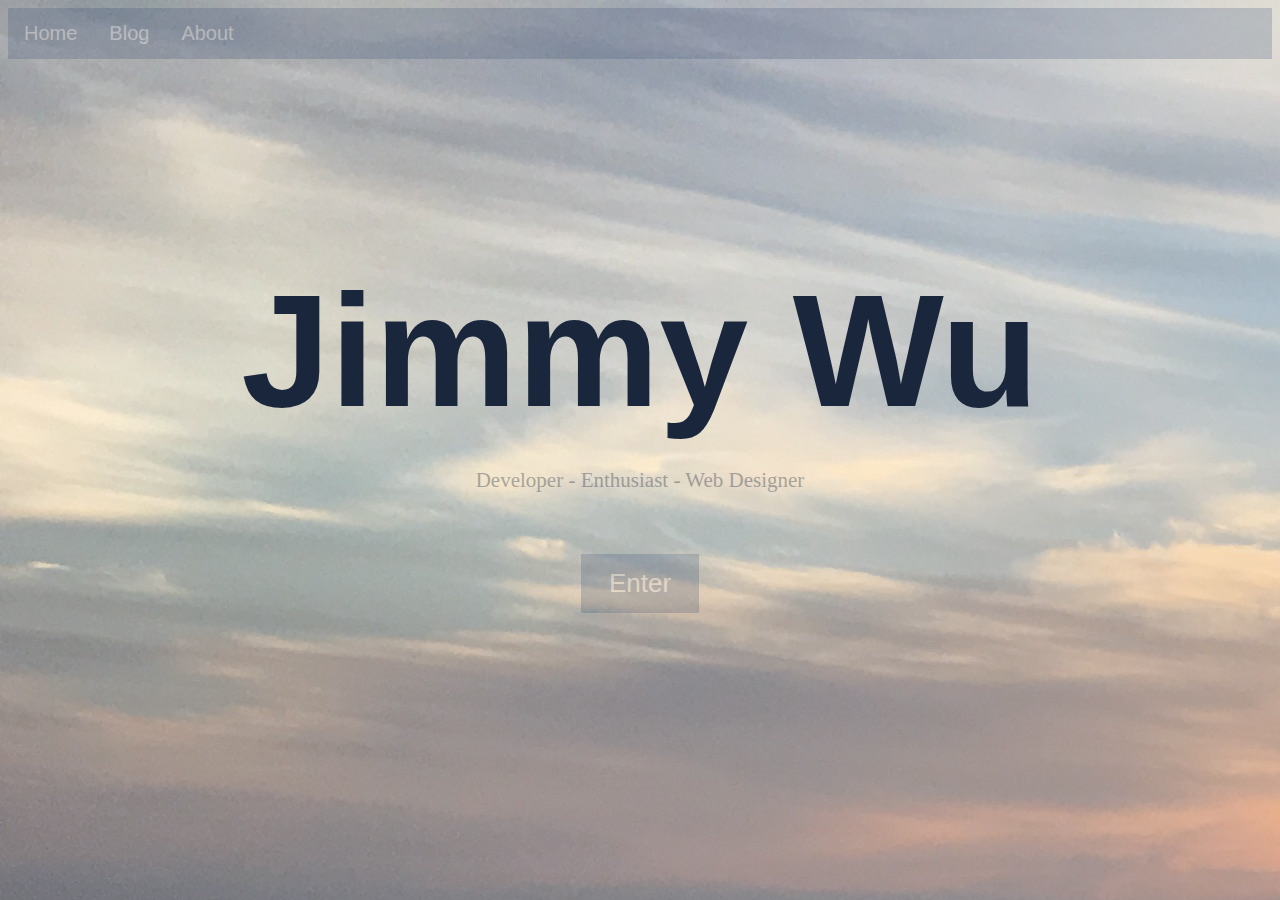
==== index.html @ ab3a47f3 "First Commit" ====
<html>
    <head>
        <title>Hey Its Jimmy</title>
        <meta charset="UTF-8">
        <meta name="viewport" content="width=device-width, initial-scale=1.0">
        <link rel="stylesheet" type="text/css" href="Styler.css">
        <script src="https://ajax.googleapis.com/ajax/libs/jquery/1.12.4/jquery.min.js"></script>
    </head>
   
    <body>
        <script>
            $(document).ready(function(){
                $("#list1").hide();
                $("#pre1").hide();
                $("#pre2").hide();
                $("#button").hide();
                $("#list1").fadeIn(1700);
                $("#pre1").fadeIn(1700);
                $("#pre2").fadeIn(1700);
                $("#button").fadeIn(1700);
            });
        </script>
        <ul id="list1">
            <li><a href="index.html">Home</a></li>
            <li><a href="blog.html">Blog</a></li>
            <li><a href="about.html">About</a><li>
        </ul>
        <h1><br>Jimmy Wu</h1>
        <pre id="pre2"><br><br>Developer - Enthusiast - Web Designer
        </pre>
        <br><br><br> 
        <button id="button" type="button" onclick='window.location.href="about.html"'>Enter</button>
    </body>
    
</html>
---- Styler.css ----
body{
    background-color:azure;
    background-image:url("images/Ocean.JPG");
    text-align:center;
}
ul{
    list-style-type:none;
    padding:0;
    overflow: hidden;
    background-color: #354B73;
    opacity:0.65;
}
li{
    display:inline;
    float:left;
}
li a {
    font-family:arial;
    font-size:20px;
    display: block;
    color: white;
    text-align: center;
    padding: 14px 16px;
    text-decoration: none;
}
li a:hover {
    background-color:#0C1F41;
}
h1{
    color:#19263C;
    font-size:160px;
    font-family:arial;
    display:inline;
    text-align:left;
}

p{
    color:#19263C;
    font-size:44px;
    padding:0;
    text-align:center;
    display:inline;

}
pre{
    color:#19263C;
    font-size:21px;
    text-align:center;  
    display:inline;
    font-family:verdana;
}

#section{
    width:875px;
    height:800px;
    padding:20px;
    background-color:#354B73;
    opacity:0.65;
    font-family:verdana;
    margin: 0 auto;
}

button{
    color:white;
    background-color:#354B73;
    text-align:center;
    display:inline-block;
    border:none;
    font-size:26px;
    padding: 14px 28px;
    opacity:0.65;
}
button:hover{
    background-color:#0C1F41;
}
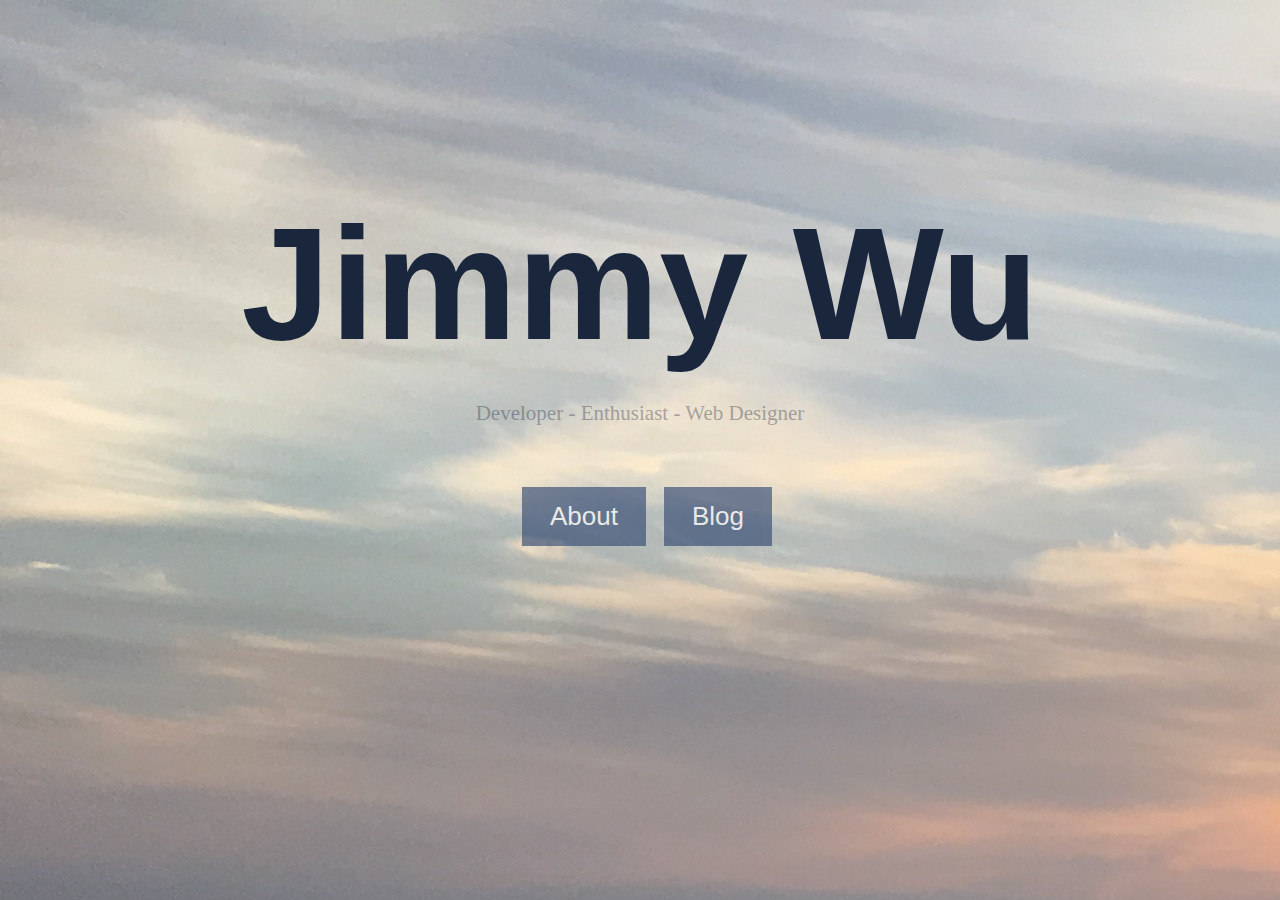
==== commit 3d9761ee: "Finished design of modal for contact, adjusted index" ====
--- a/index.html
+++ b/index.html
@@ -10,26 +10,20 @@
     <body>
         <script>
             $(document).ready(function(){
-                $("#list1").hide();
                 $("#pre1").hide();
                 $("#pre2").hide();
                 $("#button").hide();
-                $("#list1").fadeIn(1700);
                 $("#pre1").fadeIn(1700);
                 $("#pre2").fadeIn(1700);
                 $("#button").fadeIn(1700);
             });
         </script>
-        <ul id="list1">
-            <li><a href="index.html">Home</a></li>
-            <li><a href="blog.html">Blog</a></li>
-            <li><a href="about.html">About</a><li>
-        </ul>
         <h1><br>Jimmy Wu</h1>
         <pre id="pre2"><br><br>Developer - Enthusiast - Web Designer
         </pre>
         <br><br><br> 
-        <button id="button" type="button" onclick='window.location.href="about.html"'>Enter</button>
+        <button id="about-button" type="button" onclick='window.location.href="about.html"'>About</button>
+        <button id="blog-button" type="button" onclick='window.location.href="blog.html"'>Blog</button>
     </body>
     
 </html>
--- a/Styler.css
+++ b/Styler.css
@@ -53,13 +53,15 @@
 
 #section{
     width:875px;
-    height:800px;
+    height:700px;
     padding:20px;
     background-color:#354B73;
     opacity:0.65;
     font-family:verdana;
     margin: 0 auto;
+    position:relative;
 }
+
 
 button{
     color:white;
@@ -70,7 +72,66 @@
     font-size:26px;
     padding: 14px 28px;
     opacity:0.65;
+    margin-left:14px; 
 }
 button:hover{
     background-color:#0C1F41;
+}
+
+.modal{
+    width:100%;
+    height:100%;
+    display:none;
+    position:fixed;
+    top:0px;
+    left:0px;
+    background:rgba(0,0,0,0.75);
+}
+
+.contact{
+    max-width:700px;
+    height:700px;
+    width:90%;
+    position:absolute;
+    top:50%;
+    left:50%;
+    transform:translate(-50%, -50%);
+    background:white;   
+    border-width: 2px;
+    border-bottom-width:42px;
+    border-bottom-color:#354B73;
+    border-bottom-style: solid;
+    border-top-width:42px;
+    border-top-color:#354B73;
+    border-top-style: solid;
+    border-radius:29px;
+}
+
+.popup-close{
+    width:30px;
+    height:30px;
+    padding-top:4px;
+    display:inline-block;
+    position:absolute;
+    top:0px;
+    right:0px;
+    transition:ease 0.25s all;
+    transform:translate(50%, -50%);
+    border-radius:1000px;
+    background:rgba(0,0,0,0.8);
+    font-family:Verdana;
+    font-size:20px;
+    text-align:center;
+    line-height:100%;
+    color:#fff;
+}
+
+.popup-close:hover{
+    opacity:.65;
+}
+
+input{
+    width:250px;
+    margin-right:300px;
+    font-family:verdana;
 }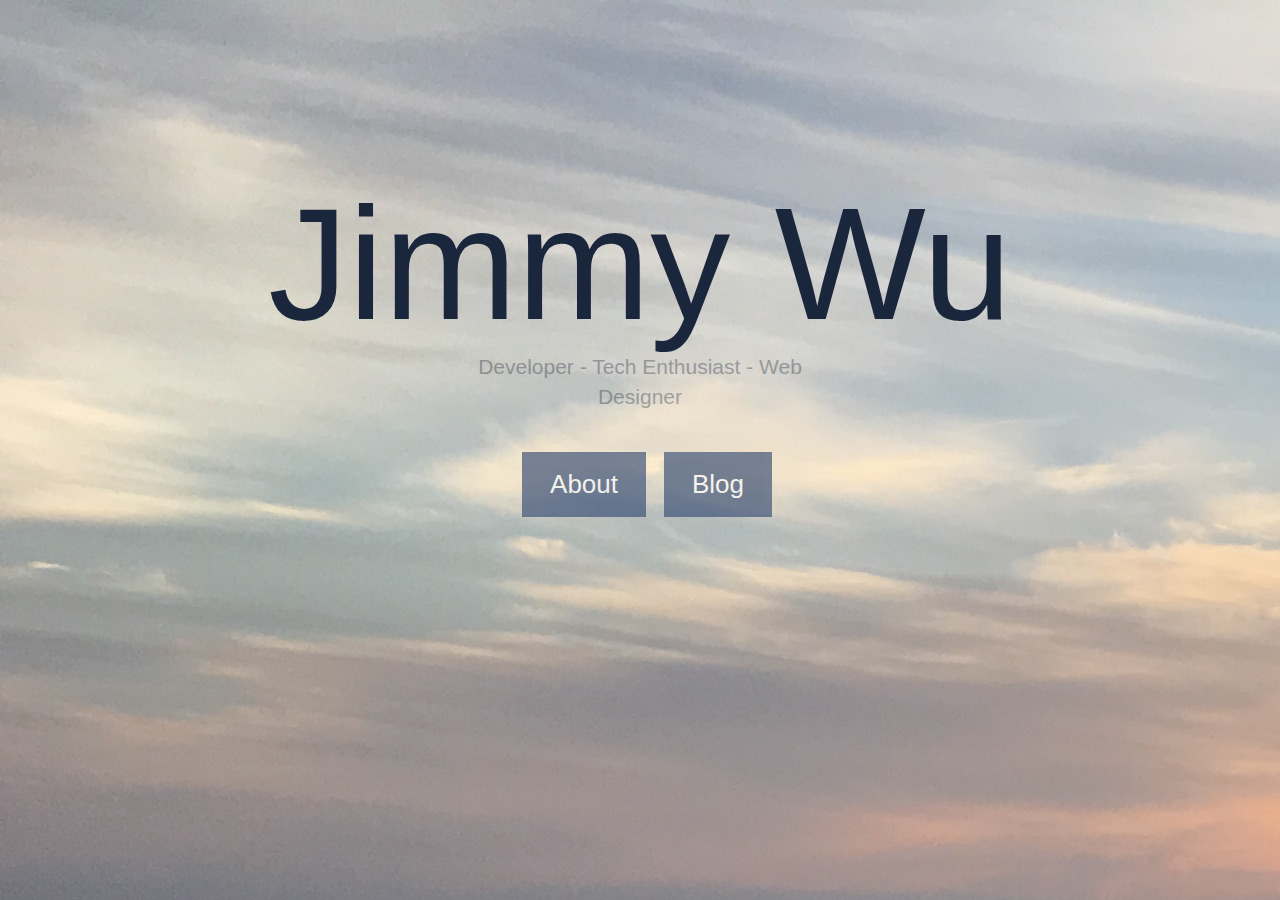
==== commit 0f5ff533: "Added ajax call for email. Must ensure everything is secure before launch" ====
--- a/index.html
+++ b/index.html
@@ -1,28 +1,34 @@
-<html>
+<html lang="en">
     <head>
         <title>Hey Its Jimmy</title>
         <meta charset="UTF-8">
-        <meta name="viewport" content="width=device-width, initial-scale=1.0">
+        <meta name="viewport" content="width=device-width, initial-scale=1">
+        <link rel="stylesheet" href="https://maxcdn.bootstrapcdn.com/bootstrap/3.3.7/css/bootstrap.min.css">
         <link rel="stylesheet" type="text/css" href="Styler.css">
         <script src="https://ajax.googleapis.com/ajax/libs/jquery/1.12.4/jquery.min.js"></script>
+        <script src="https://maxcdn.bootstrapcdn.com/bootstrap/3.3.7/js/bootstrap.min.js"></script>
     </head>
    
     <body>
         <script>
             $(document).ready(function(){
-                $("#pre1").hide();
-                $("#pre2").hide();
+                $("#desc").hide();
                 $("#button").hide();
-                $("#pre1").fadeIn(1700);
-                $("#pre2").fadeIn(1700);
+                $("#desc").fadeIn(1700);
                 $("#button").fadeIn(1700);
             });
         </script>
-        <h1><br>Jimmy Wu</h1>
-        <pre id="pre2"><br><br>Developer - Enthusiast - Web Designer
-        </pre>
-        <br><br><br> 
-        <button id="about-button" type="button" onclick='window.location.href="about.html"'>About</button>
+        <div class="container-fluid">
+            <h1><br>Jimmy Wu</h1>
+            <br> 
+            <div class="row">
+                <div class="col-lg-4"></div>
+                <div id="desc" class="col-lg-4">Developer - Tech Enthusiast - Web Designer</div>
+                <div class="col-lg-4"></div>
+            </div>
+        </div>
+        <br><br>
+        <button id="about-button" type="button" onclick='window.location.href="about.php"'>About</button>
         <button id="blog-button" type="button" onclick='window.location.href="blog.html"'>Blog</button>
     </body>
     
--- a/Styler.css
+++ b/Styler.css
@@ -43,12 +43,12 @@
     display:inline;
 
 }
-pre{
+#desc{
     color:#19263C;
     font-size:21px;
     text-align:center;  
     display:inline;
-    font-family:verdana;
+    font-family:arial;
 }
 
 #section{
@@ -76,6 +76,23 @@
 }
 button:hover{
     background-color:#0C1F41;
+    
+}
+
+.mail{
+    color:white;
+    background-color:#727272;
+    text-align:center;
+    display:inline-block;
+    border:none;
+    font-size:26px;
+    padding: 14px 28px;
+    margin-left:14px; 
+    opacity:1;
+}
+
+.mail:hover{
+    background-color:#A4A3A3;
 }
 
 .modal{
@@ -90,21 +107,20 @@
 
 .contact{
     max-width:700px;
-    height:700px;
+    height:500px;
     width:90%;
     position:absolute;
     top:50%;
     left:50%;
     transform:translate(-50%, -50%);
-    background:white;   
+    background:#7F7E7E;   
     border-width: 2px;
     border-bottom-width:42px;
-    border-bottom-color:#354B73;
+    border-bottom-color:#7F7E7E;
     border-bottom-style: solid;
     border-top-width:42px;
-    border-top-color:#354B73;
+    border-top-color:#7F7E7E;
     border-top-style: solid;
-    border-radius:29px;
 }
 
 .popup-close{
@@ -134,4 +150,20 @@
     width:250px;
     margin-right:300px;
     font-family:verdana;
+    margin:17px;
+    margin-bottom:0px; 
+    height:31px;
+    font-size:16px;
+}
+
+input:focus{
+    border: 3px solid #555;
+}
+
+textarea{
+    font-size:20px;
+}
+
+textarea:focus{
+    border: 3px solid #555;
 }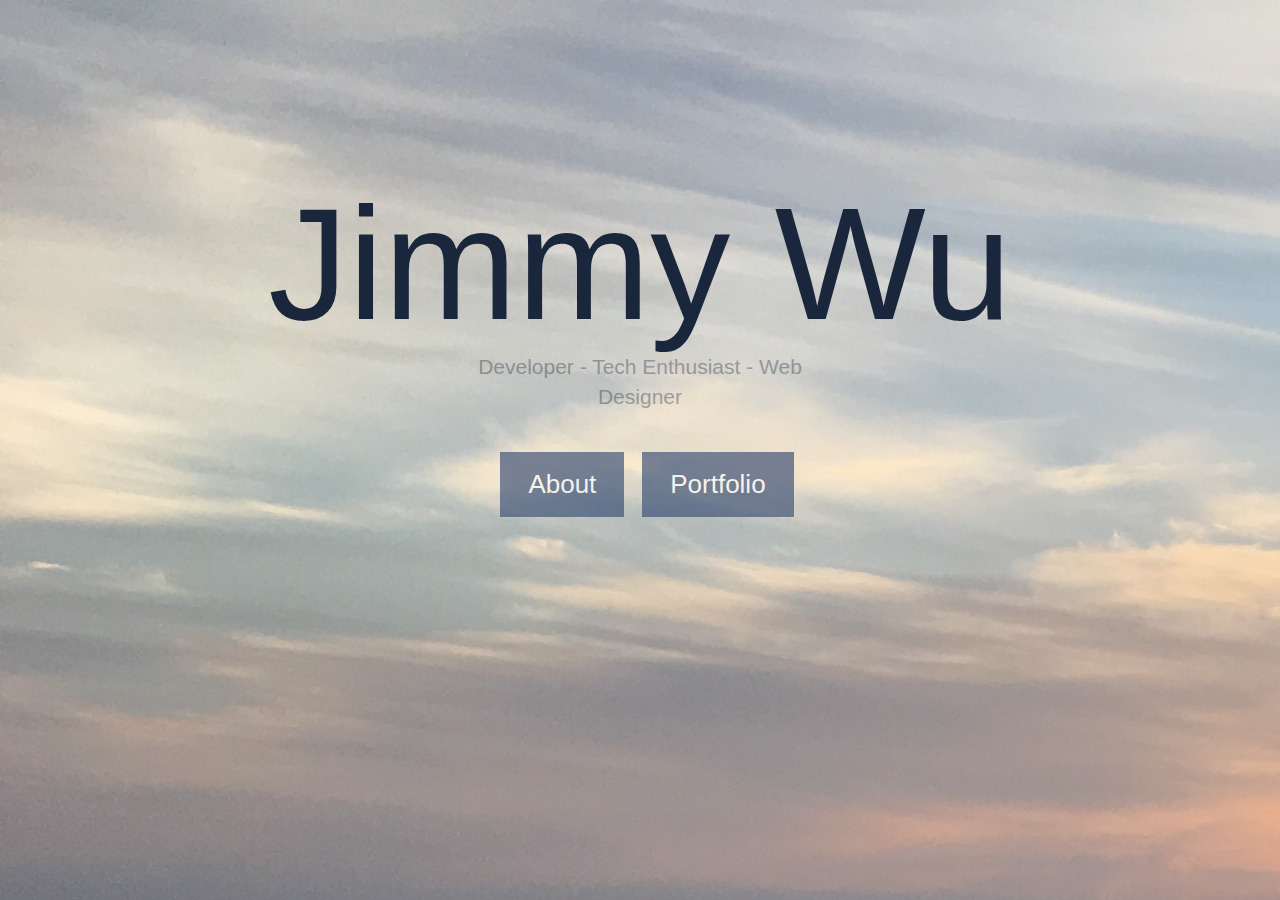
==== commit aa0ccea0: "Created Portfolio.html for future use. Trying to use refactor code and use bootstrap for better resp" ====
--- a/index.html
+++ b/index.html
@@ -29,7 +29,7 @@
         </div>
         <br><br>
         <button id="about-button" type="button" onclick='window.location.href="about.php"'>About</button>
-        <button id="blog-button" type="button" onclick='window.location.href="blog.html"'>Blog</button>
+        <button id="blog-button" type="button" onclick='window.location.href="Portfolio.html"'>Portfolio</button>
     </body>
     
 </html>
--- a/Styler.css
+++ b/Styler.css
@@ -4,6 +4,7 @@
     background-image:url("images/Ocean.JPG");
     text-align:center;
 }
+
 ul{
     list-style-type:none;
     padding:0;
@@ -11,10 +12,12 @@
     background-color: #354B73;
     opacity:0.65;
 }
+
 li{
     display:inline;
     float:left;
 }
+
 li a {
     font-family:arial;
     font-size:20px;
@@ -24,9 +27,11 @@
     padding: 14px 16px;
     text-decoration: none;
 }
+
 li a:hover {
     background-color:#0C1F41;
 }
+
 h1{
     color:#19263C;
     font-size:160px;
@@ -62,7 +67,6 @@
     position:relative;
 }
 
-
 button{
     color:white;
     background-color:#354B73;
@@ -74,25 +78,31 @@
     opacity:0.65;
     margin-left:14px; 
 }
+
 button:hover{
     background-color:#0C1F41;
-    
 }
 
 .mail{
     color:white;
-    background-color:#727272;
+    background-color:#36454f;
     text-align:center;
     display:inline-block;
     border:none;
     font-size:26px;
     padding: 14px 28px;
-    margin-left:14px; 
+    margin-left:0px; 
     opacity:1;
+    width:550
 }
 
 .mail:hover{
-    background-color:#A4A3A3;
+    background-color:#0C1F41;
+}
+
+#modal_header{
+    font-color:#354B73;
+    font-family:sans-serif; 
 }
 
 .modal{
@@ -106,25 +116,26 @@
 }
 
 .contact{
+    font-color:blue;
     max-width:700px;
-    height:500px;
+    height:650px;
     width:90%;
     position:absolute;
     top:50%;
     left:50%;
     transform:translate(-50%, -50%);
-    background:#7F7E7E;   
+    background:white;   
     border-width: 2px;
     border-bottom-width:42px;
-    border-bottom-color:#7F7E7E;
+    border-bottom-color:white;
     border-bottom-style: solid;
     border-top-width:42px;
-    border-top-color:#7F7E7E;
+    border-top-color:white;
     border-top-style: solid;
 }
 
 .popup-close{
-    width:30px;
+    width:15px;
     height:30px;
     padding-top:4px;
     display:inline-block;
@@ -132,22 +143,21 @@
     top:0px;
     right:0px;
     transition:ease 0.25s all;
-    transform:translate(50%, -50%);
+    transform:translate(-7%, -159%);
     border-radius:1000px;
-    background:rgba(0,0,0,0.8);
-    font-family:Verdana;
     font-size:20px;
     text-align:center;
     line-height:100%;
-    color:#fff;
+    color:black;
+    font-size:24px;
 }
 
 .popup-close:hover{
-    opacity:.65;
+    color:#354B73;
 }
 
 input{
-    width:250px;
+    width:549px;
     margin-right:300px;
     font-family:verdana;
     margin:17px;
